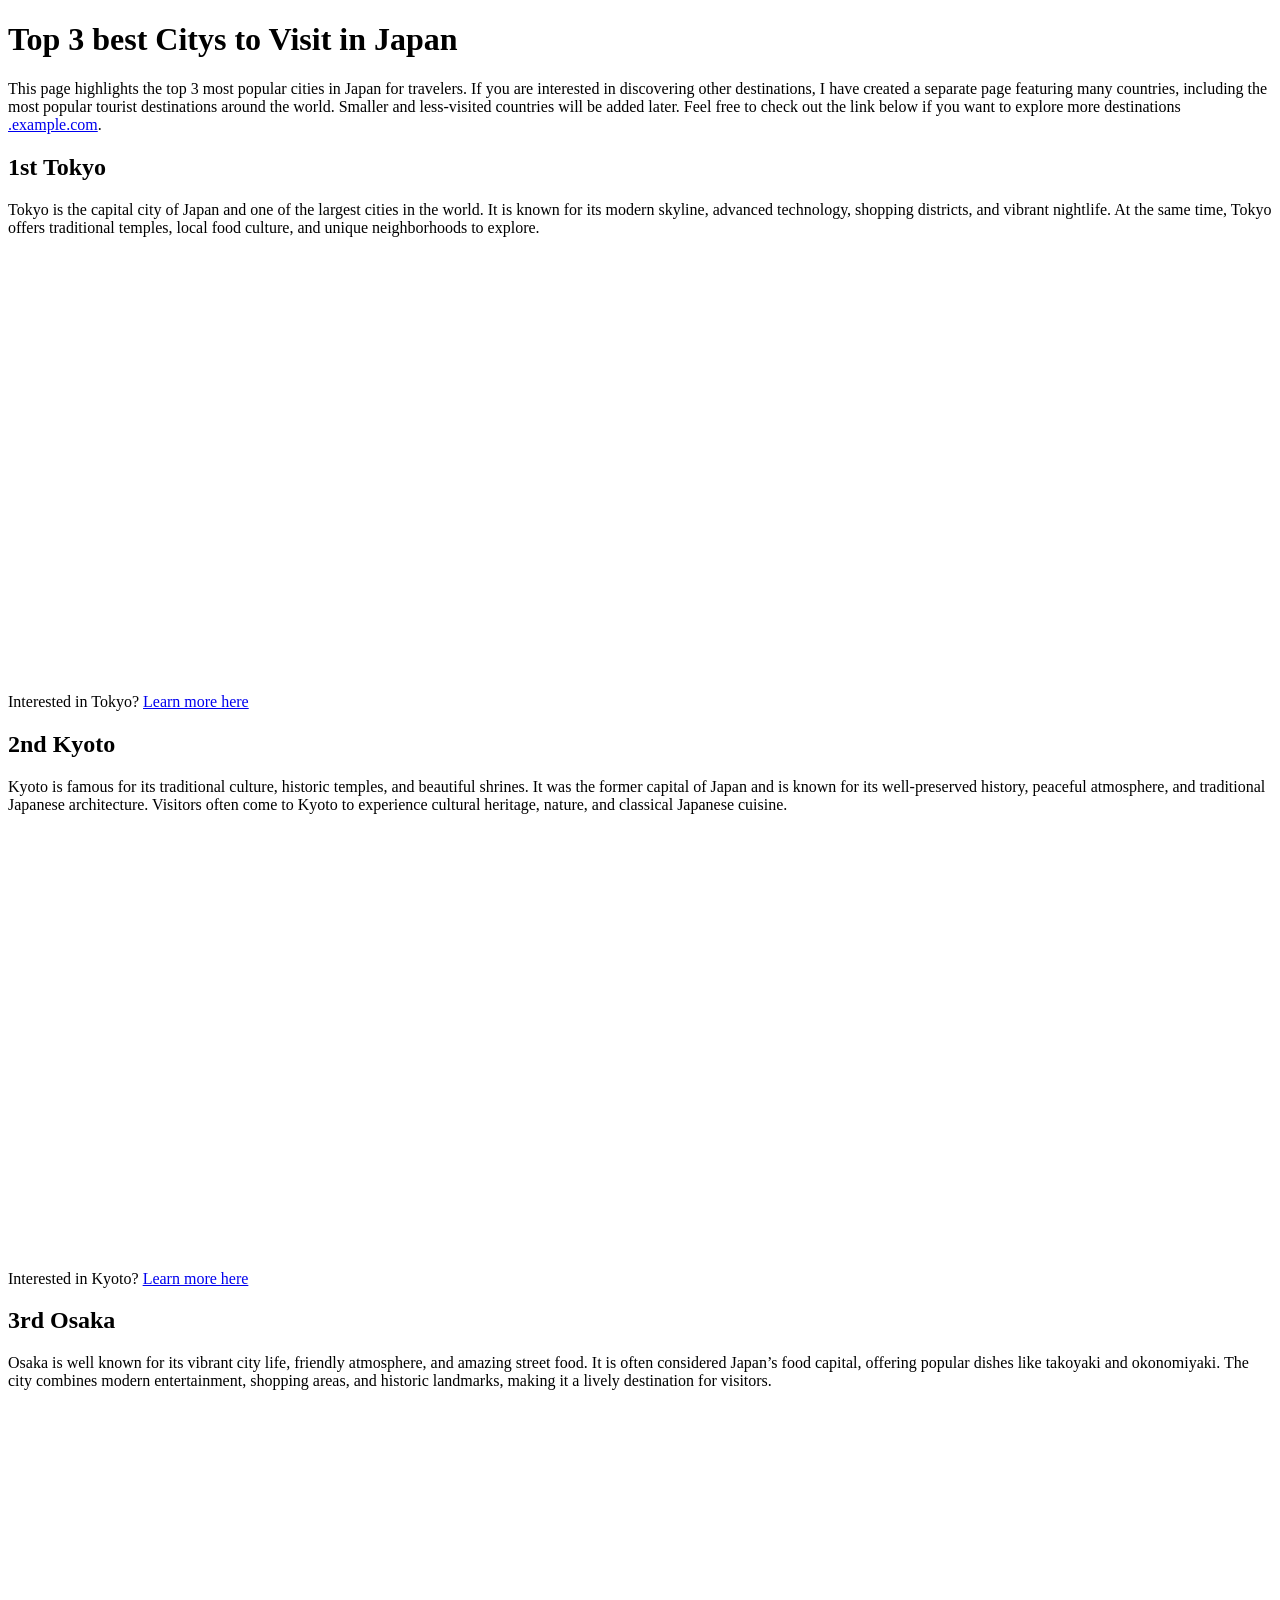
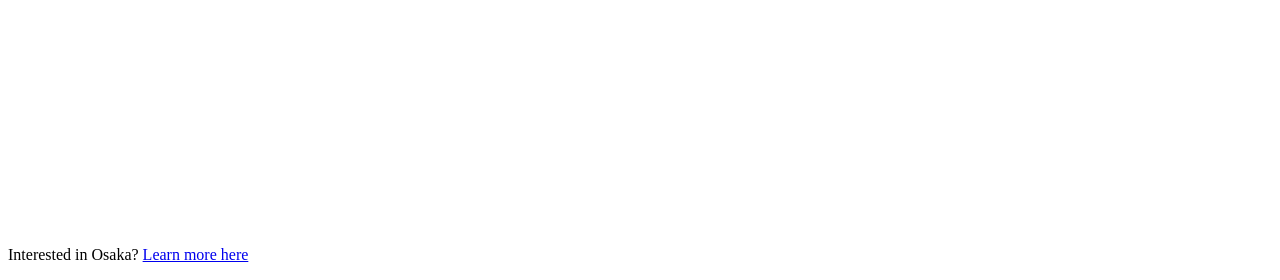
==== Index.html @ 56af46bc "Update and rename Guide japan best cities.html to Index.html" ====
<!DOCTYPE html>
<html lang="en">

<head>
<title>The Ultimate Guide to Japan’s 3 Best Cities</title>
<meta charset="UTF-8">
<meta name="viewport" content="width=device-width, initial-scale=1.0">
<link rel="stylesheet" href="Guide Japan Best cities.css">
</head>

<header>
<h1>Top 3 best Citys to Visit in Japan</h1>
<p>This page highlights the top 3 most popular cities in Japan for travelers.
If you are interested in discovering other destinations, I have created a separate page featuring many countries, including the most popular tourist destinations around the world.
Smaller and less-visited countries will be added later.
Feel free to check out the link below if you want to explore more destinations
<a href="example.com">.example.com</a>.</p>
</header>
<body>
<section>
 <h2>1st Tokyo</h2>
 <p>Tokyo is the capital city of Japan and one of the largest cities in the world.
It is known for its modern skyline, advanced technology, shopping districts, and vibrant nightlife.
At the same time, Tokyo offers traditional temples, local food culture, and unique neighborhoods to explore.</p>
<iframe width="480" height="420" src="https://www.youtube.com/embed/Ic_7K5Nk5gg" title="Tokyo, Japan  in 4K ULTRA HD 60 FPS - 1st Largest City in The World Drone View" frameborder="0" allow="fullscreen; encrypted-media; picture-in-picture">
</iframe>
<p>Interested in Tokyo? <a href="http://127.0.0.1:5500/City%20Guide/Japan/Tokyo.html">Learn more here</a></p>
</section>

<section>
 <h2>2nd Kyoto</h2>
 <p>Kyoto is famous for its traditional culture, historic temples, and beautiful shrines.
It was the former capital of Japan and is known for its well-preserved history, peaceful atmosphere, and traditional Japanese architecture.
Visitors often come to Kyoto to experience cultural heritage, nature, and classical Japanese cuisine.</p> 
<iframe width="480" height="420" src="https://www.youtube.com/embed/bSSKorSZpvQ" title="Kyoto in Autumn 4K UHD | Stunning views of shrines, gardens, and vibrant fall foliage" frameborder="0" allow="accelerometer; autoplay; clipboard-write; encrypted-media; gyroscope; picture-in-picture; web-share" referrerpolicy="strict-origin-when-cross-origin" allowfullscreen></iframe>
<p>Interested in Kyoto? <a href=http://127.0.0.1:5500/City%20Guide/Japan/Kyoto.html>Learn more here</a></p>
</section>

<section>
<h2>3rd Osaka</h2>
<p>Osaka is well known for its vibrant city life, friendly atmosphere, and amazing street food.
It is often considered Japan’s food capital, offering popular dishes like takoyaki and okonomiyaki.
The city combines modern entertainment, shopping areas, and historic landmarks, making it a lively destination for visitors.</p>
<iframe width="480" height="420" src="https://www.youtube.com/embed/yJvF5xSBqk4" title="Osaka City In Japan  4K |" frameborder="0" allow="accelerometer; autoplay; clipboard-write; encrypted-media; gyroscope; picture-in-picture; web-share" referrerpolicy="strict-origin-when-cross-origin" allowfullscreen></iframe>
<p>Interested in Osaka? <a href="http://127.0.0.1:5500/City%20Guide/Japan/Osaka.html">Learn more here</a></p>
</section>
</body>
</html>
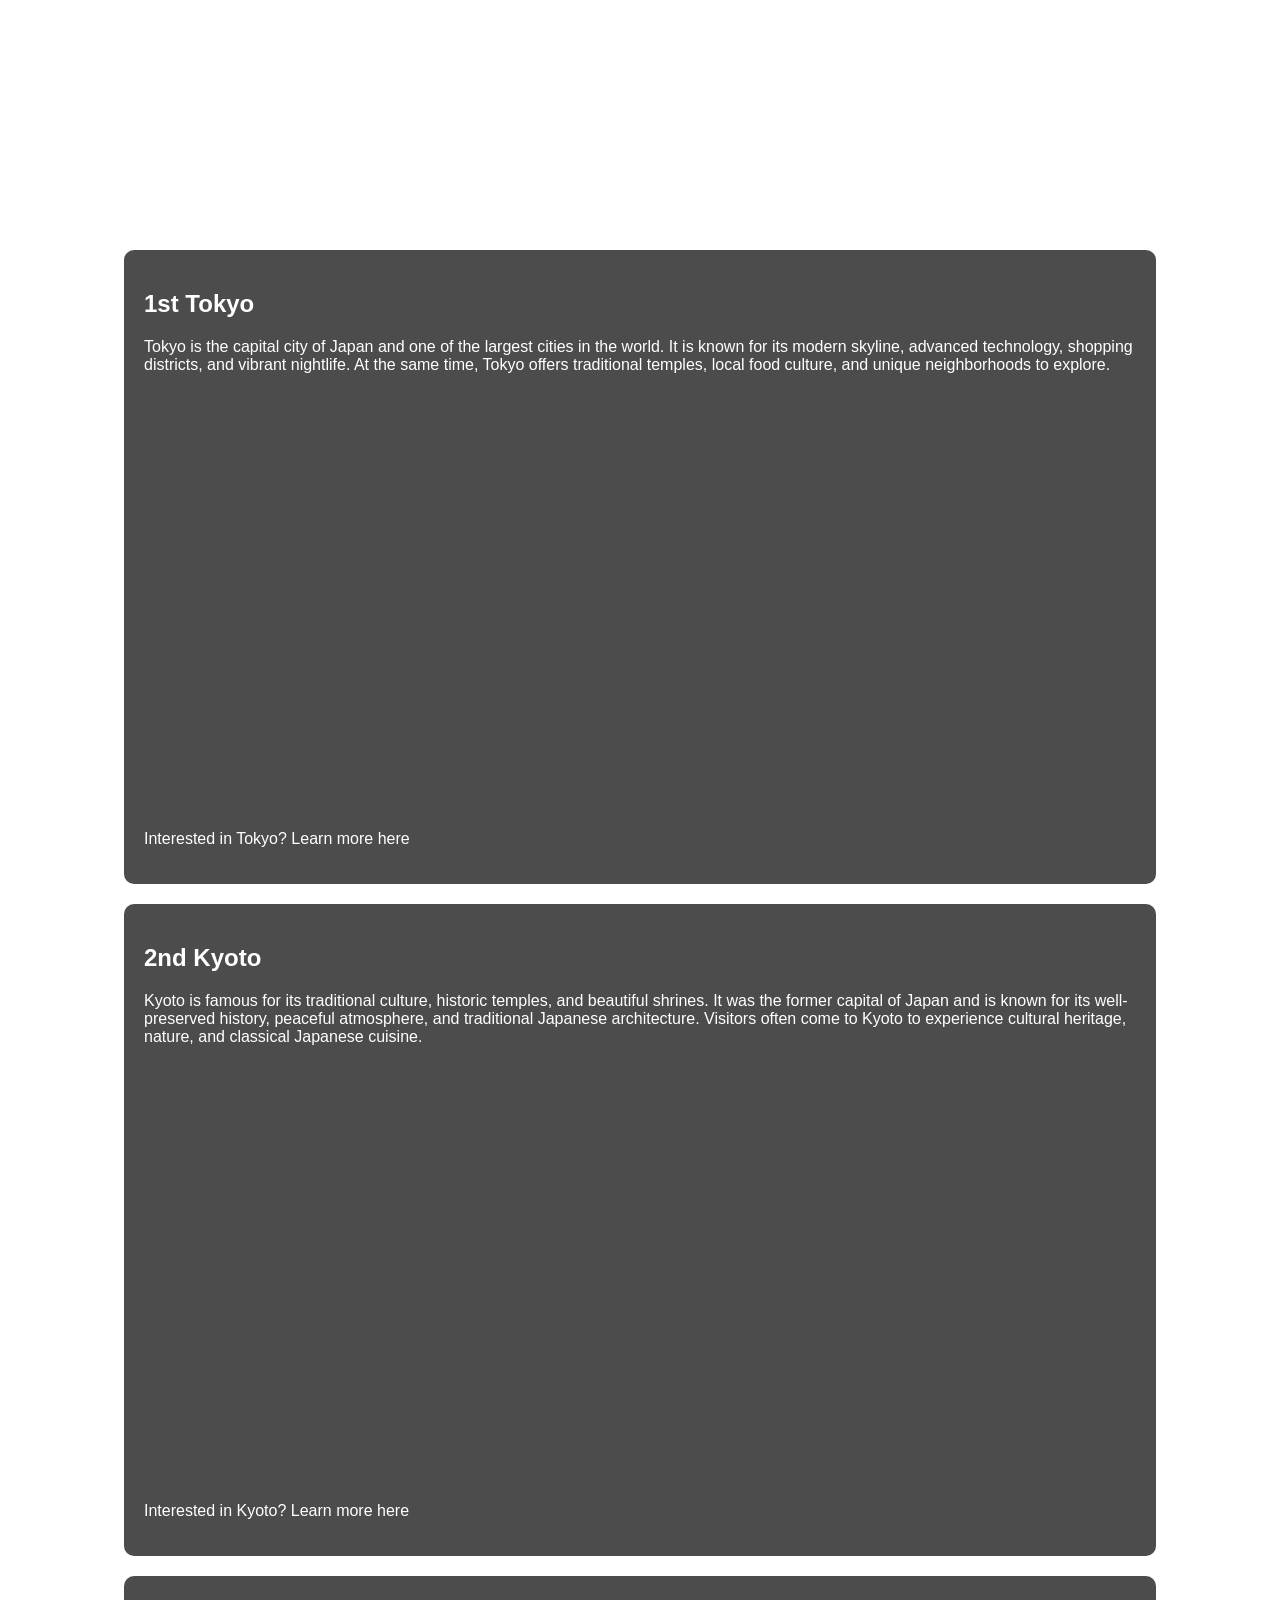
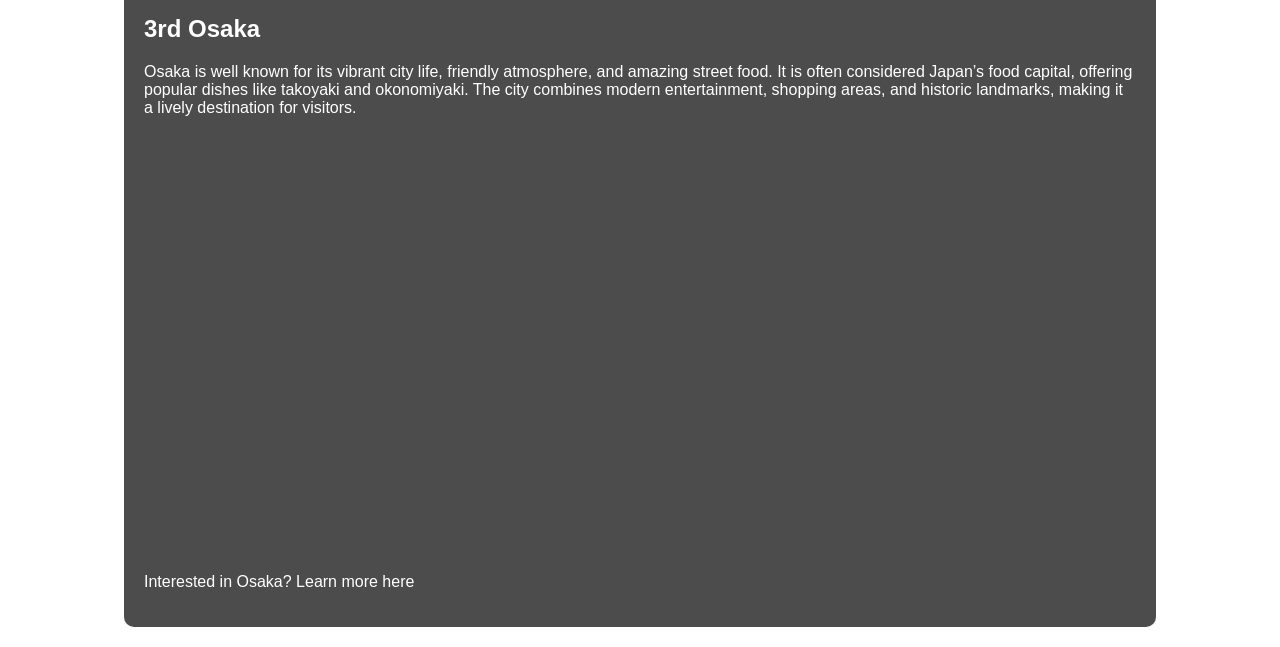
==== commit 9e0cf99d: "Index.html Updated HTML structure and fixed class names. Changed stylesheet link and added a main co" ====
--- a/Index.html
+++ b/Index.html
@@ -5,8 +5,12 @@
 <title>The Ultimate Guide to Japan’s 3 Best Cities</title>
 <meta charset="UTF-8">
 <meta name="viewport" content="width=device-width, initial-scale=1.0">
-<link rel="stylesheet" href="Guide Japan Best cities.css">
+<link rel="stylesheet" href="Style.css">
 </head>
+
+
+<body class="Guide">
+
 
 <header>
 <h1>Top 3 best Citys to Visit in Japan</h1>
@@ -16,13 +20,14 @@
 Feel free to check out the link below if you want to explore more destinations
 <a href="example.com">.example.com</a>.</p>
 </header>
-<body>
+<main class="city-container">
+
 <section>
  <h2>1st Tokyo</h2>
  <p>Tokyo is the capital city of Japan and one of the largest cities in the world.
 It is known for its modern skyline, advanced technology, shopping districts, and vibrant nightlife.
 At the same time, Tokyo offers traditional temples, local food culture, and unique neighborhoods to explore.</p>
-<iframe width="480" height="420" src="https://www.youtube.com/embed/Ic_7K5Nk5gg" title="Tokyo, Japan  in 4K ULTRA HD 60 FPS - 1st Largest City in The World Drone View" frameborder="0" allow="fullscreen; encrypted-media; picture-in-picture">
+<iframe class="video-city" width="480" height="420" src="https://www.youtube.com/embed/Ic_7K5Nk5gg" title="Tokyo, Japan  in 4K ULTRA HD 60 FPS - 1st Largest City in The World Drone View" frameborder="0" allow="fullscreen; encrypted-media; picture-in-picture">
 </iframe>
 <p>Interested in Tokyo? <a href="http://127.0.0.1:5500/City%20Guide/Japan/Tokyo.html">Learn more here</a></p>
 </section>
@@ -44,5 +49,6 @@
 <iframe width="480" height="420" src="https://www.youtube.com/embed/yJvF5xSBqk4" title="Osaka City In Japan  4K |" frameborder="0" allow="accelerometer; autoplay; clipboard-write; encrypted-media; gyroscope; picture-in-picture; web-share" referrerpolicy="strict-origin-when-cross-origin" allowfullscreen></iframe>
 <p>Interested in Osaka? <a href="http://127.0.0.1:5500/City%20Guide/Japan/Osaka.html">Learn more here</a></p>
 </section>
+</main>
 </body>
 </html>
--- a/Style.css
+++ b/Style.css
@@ -0,0 +1,84 @@
+body {
+     font-family: Arial, sans-serif;
+    margin: 20px;
+     background: url(https://images.unsplash.com/photo-1490806843957-31f4c9a91c65?q=80&w=1740&auto=format&fit=crop&ixlib=rb-4.1.0&ixid=M3wxMjA3fDB8MHxwaG90by1wYWdlfHx8fGVufDB8fHx8fA%3D%3D) no-repeat center/cover fixed;
+}
+
+
+header {
+    color:white;
+    text-align: center;
+    padding: 30px;
+}
+
+header.Guide {
+    color: white;
+    padding: 20px;
+    text-align: center;
+    background: rgba(0, 0, 0, 0.7);
+    padding: 20px;
+    text-align: center;
+}
+section {
+    background-color: rgba(0, 0, 0, 0.7);
+    color: white;
+    padding: 20px;
+    margin: 20px auto;
+    border-radius: 10px;
+    width: 80%;
+}
+
+a {
+  color: white;
+}
+
+a:visited {
+  color: white;
+}
+
+a:hover {
+  color: gray;
+}
+
+a:active {
+  color: gray;
+}
+a {
+  text-decoration: none;
+}
+
+body.Tokyo {
+    background: url(https://images.unsplash.com/photo-1513407030348-c983a97b98d8?q=80&w=1744&auto=format&fit=crop&ixlib=rb-4.1.0&ixid=M3wxMjA3fDB8MHxwaG90by1wYWdlfHx8fGVufDB8fHx8fA%3D%3D) center/cover no-repeat fixed;
+     margin: 0;
+    font-family: Arial, sans-serif;
+}
+
+
+body.Kyoto {
+    background: url(https://images.unsplash.com/photo-1545569341-9eb8b30979d9?q=80&w=1740&auto=format&fit=crop&ixlib=rb-4.1.0&ixid=M3wxMjA3fDB8MHxwaG90by1wYWdlfHx8fGVufDB8fHx8fA%3D%3D) center/cover no-repeat fixed;
+     margin: 0;
+    font-family: Arial, sans-serif;
+}
+
+
+body.Osaka {
+    background: url(https://images.unsplash.com/photo-1589452271712-64b8a66c7b71?q=80&w=1742&auto=format&fit=crop&ixlib=rb-4.1.0&ixid=M3wxMjA3fDB8MHxwaG90by1wYWdlfHx8fGVufDB8fHx8fA%3D%3D) center/cover no-repeat fixed;
+     margin: 0;
+    font-family: Arial, sans-serif;
+}
+
+
+
+button {
+    background-color: #2b2a2a;
+    color: white;
+    padding: 10px 20px;
+    border: none;
+    border-radius: 8px;
+    cursor: pointer;
+}
+
+button:hover {
+    background-color: #444242;
+}
+
